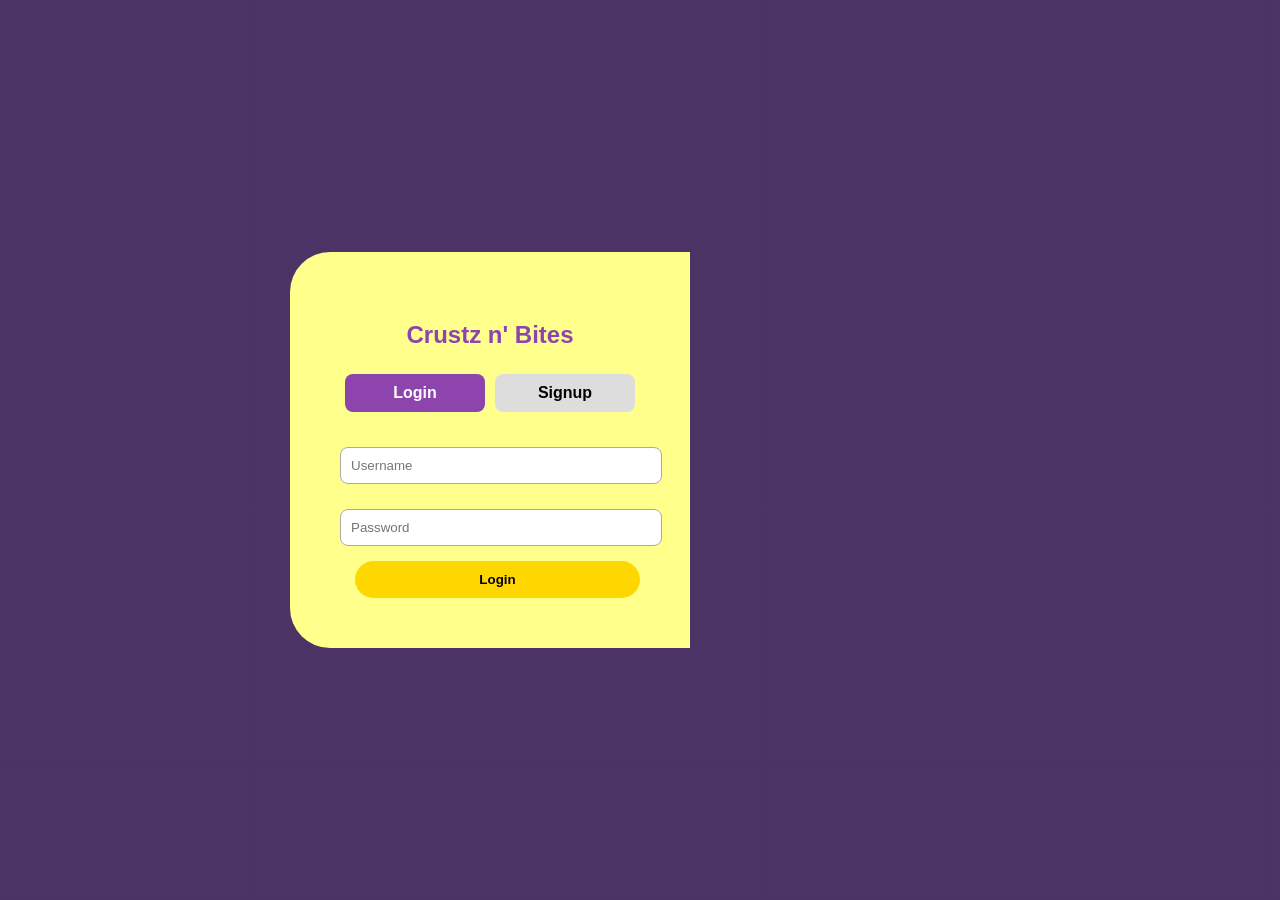
==== login-page.html @ 1758b1e5 "Changed files name and some minor changes in href" ====
﻿<!DOCTYPE html>
<html lang="en">
<head>
    <meta charset="UTF-8">
    <title>Crustz n' Bites - Login/Signup</title>

    <style>
        /* For making website responssive on mobile */
        @media (max-width: 768px) {
            .navbar {
                flex-direction: column;
            }
        }

        body {
            margin: 0px;
            font-family: Arial, sans-serif;
            display: flex;
            justify-content: center;
            align-items: center;
            height: 100vh;
            background-color: #9966CC;
            background-image: linear-gradient(rgba(0, 0, 0, 0.5), rgba(0, 0, 0, 0.5)), url("https://images.unsplash.com/photo-1682778418768-16081e4470a1?fm=jpg&q=60&w=3000");
            background-size: cover;
            background-position: center;
        }

        .main {
            width: 700px;
            display: flex;
            border-radius: 40px;
            overflow: hidden;
        }

        .left {
            width: 50%;
            padding: 50px;
            background-color: rgb(255, 255, 139);
        }

        .right {
            width: 50%;
            background: url("https://images.pexels.com/photos/2454533/pexels-photo-2454533.jpeg");
            background-size: cover;
            background-repeat: no-repeat;
        }

        h2 {
            text-align: center;
            color: #8e44ad;
        }

        .switch-btns {
            display: flex;
            justify-content: space-between;
            margin: 25px 0;
        }

            .switch-btns label {
                flex: 1;
                padding: 10px;
                margin: 0 5px;
                border: none;
                border-radius: 8px;
                font-weight: bold;
                cursor: pointer;
                transition: 0.3s;
                background: #ddd;
                text-align: center;
            }

        input {
            width: 100%;
            padding: 10px;
            margin-top: 10px;
            margin-bottom: 15px;
            border-radius: 8px;
            border: 1px solid #aaa;
        }

        button.submit-btn {
            background: gold;
            border: none;
            font-weight: bold;
            border-radius:20px;
            height: 37px;
            margin-left:15px;
        }
            button.submit-btn:hover {
                background-color: #FFA500;
            }


         /* ====== For Switching of login and signup forms Button ====== */


        input[type="radio"] {
            display: none;
        }

        #login-form,
        #signup-form {
            display: none;
            flex-direction: column;
        }

        #login:checked ~ .switch-btns ~ #login-form {
            display: flex;
        }

        #signup:checked ~ .switch-btns ~ #signup-form {
            display: flex;
        }

        #login:checked ~ .switch-btns label[for="login"],
        #signup:checked ~ .switch-btns label[for="signup"] {
            background: #8e44ad;
            color: white;
        }
    </style>
</head>

<body>

    <div class="main">
        <div class="left">
            <h2>Crustz n' Bites</h2>

            <!-- hidden radios -->
            <input type="radio" name="tab" id="login" checked>
            <input type="radio" name="tab" id="signup">

            <div class="switch-btns">
                <label for="login">Login</label>
                <label for="signup">Signup</label>
            </div>

            <!-- Login Form -->
            <form action="HomePage.html" id="login-form" >
                <input type="text" placeholder="Username" required>
                <input type="password" placeholder="Password" required>
                <button type="submit" class="submit-btn">Login</button>
            </form>

            <!-- Signup Form -->
            <form action="index.html" id="signup-form">
                <input type="text" placeholder="Username" required>
                <input type="email" placeholder="Email" required>
                <input type="password" placeholder="Password" required>
                <button type="submit" class="submit-btn">Signup</button>
            </form>
        </div>

        <div class="right"></div>
    </div>

</body>
</html>
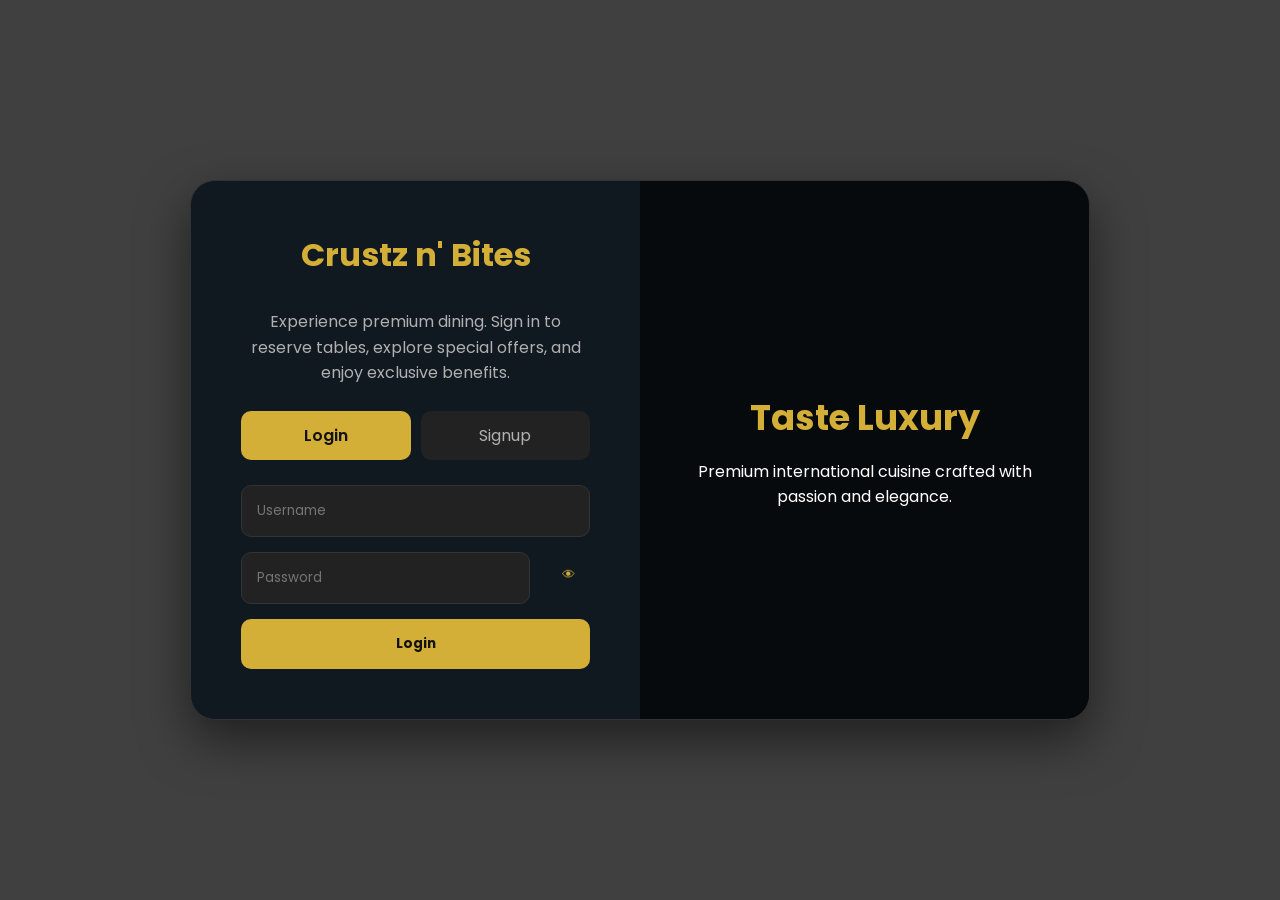
==== commit 2c413a67: "seperated the CSS JS files and modifiesd the design to premium dark look with addition of some more " ====
--- a/login-page.html
+++ b/login-page.html
@@ -2,157 +2,152 @@
 <html lang="en">
 <head>
     <meta charset="UTF-8">
-    <title>Crustz n' Bites - Login/Signup</title>
+    <meta name="viewport" content="width=device-width, initial-scale=1.0">
+    <title>Crustz n' Bites | Login</title>
 
-    <style>
-        /* For making website responssive on mobile */
-        @media (max-width: 768px) {
-            .navbar {
-                flex-direction: column;
-            }
-        }
+    <link rel="stylesheet" href="login-page.css">
 
-        body {
-            margin: 0px;
-            font-family: Arial, sans-serif;
-            display: flex;
-            justify-content: center;
-            align-items: center;
-            height: 100vh;
-            background-color: #9966CC;
-            background-image: linear-gradient(rgba(0, 0, 0, 0.5), rgba(0, 0, 0, 0.5)), url("https://images.unsplash.com/photo-1682778418768-16081e4470a1?fm=jpg&q=60&w=3000");
-            background-size: cover;
-            background-position: center;
-        }
-
-        .main {
-            width: 700px;
-            display: flex;
-            border-radius: 40px;
-            overflow: hidden;
-        }
-
-        .left {
-            width: 50%;
-            padding: 50px;
-            background-color: rgb(255, 255, 139);
-        }
-
-        .right {
-            width: 50%;
-            background: url("https://images.pexels.com/photos/2454533/pexels-photo-2454533.jpeg");
-            background-size: cover;
-            background-repeat: no-repeat;
-        }
-
-        h2 {
-            text-align: center;
-            color: #8e44ad;
-        }
-
-        .switch-btns {
-            display: flex;
-            justify-content: space-between;
-            margin: 25px 0;
-        }
-
-            .switch-btns label {
-                flex: 1;
-                padding: 10px;
-                margin: 0 5px;
-                border: none;
-                border-radius: 8px;
-                font-weight: bold;
-                cursor: pointer;
-                transition: 0.3s;
-                background: #ddd;
-                text-align: center;
-            }
-
-        input {
-            width: 100%;
-            padding: 10px;
-            margin-top: 10px;
-            margin-bottom: 15px;
-            border-radius: 8px;
-            border: 1px solid #aaa;
-        }
-
-        button.submit-btn {
-            background: gold;
-            border: none;
-            font-weight: bold;
-            border-radius:20px;
-            height: 37px;
-            margin-left:15px;
-        }
-            button.submit-btn:hover {
-                background-color: #FFA500;
-            }
-
-
-         /* ====== For Switching of login and signup forms Button ====== */
-
-
-        input[type="radio"] {
-            display: none;
-        }
-
-        #login-form,
-        #signup-form {
-            display: none;
-            flex-direction: column;
-        }
-
-        #login:checked ~ .switch-btns ~ #login-form {
-            display: flex;
-        }
-
-        #signup:checked ~ .switch-btns ~ #signup-form {
-            display: flex;
-        }
-
-        #login:checked ~ .switch-btns label[for="login"],
-        #signup:checked ~ .switch-btns label[for="signup"] {
-            background: #8e44ad;
-            color: white;
-        }
-    </style>
+    <link href="https://fonts.googleapis.com/css2?family=Poppins:wght@300;400;500;600;700&display=swap" rel="stylesheet">
 </head>
-
 <body>
 
-    <div class="main">
-        <div class="left">
-            <h2>Crustz n' Bites</h2>
+    <div class="authContainer">
 
-            <!-- hidden radios -->
-            <input type="radio" name="tab" id="login" checked>
-            <input type="radio" name="tab" id="signup">
+        <!-- ================= FORM SIDE ================= -->
 
-            <div class="switch-btns">
-                <label for="login">Login</label>
-                <label for="signup">Signup</label>
+        <div class="authFormSection">
+
+            <h1 class="restaurantLogo">
+                Crustz n' Bites
+            </h1>
+
+            <p class="authDescription">
+                Experience premium dining. Sign in to reserve tables,
+                explore special offers, and enjoy exclusive benefits.
+            </p>
+
+            <!-- Radio Buttons -->
+
+            <input type="radio" name="authTab" id="login" checked>
+            <input type="radio" name="authTab" id="signup">
+
+            <!-- Switch -->
+
+            <div class="formSwitch">
+
+                <label for="login">
+                    Login
+                </label>
+
+                <label for="signup">
+                    Signup
+                </label>
+
             </div>
 
-            <!-- Login Form -->
-            <form action="HomePage.html" id="login-form" >
-                <input type="text" placeholder="Username" required>
-                <input type="password" placeholder="Password" required>
-                <button type="submit" class="submit-btn">Login</button>
+            <!-- ================= LOGIN FORM ================= -->
+
+            <form id="loginForm">
+
+                <input
+                    class="formInput"
+                    type="text"
+                    placeholder="Username"
+                    required>
+
+                <div class="passwordContainer">
+
+                    <input
+                        class="formInput passwordInput"
+                        type="password"
+                        placeholder="Password"
+                        required>
+
+                    <button
+                        type="button"
+                        class="togglePassword">
+                        👁
+                    </button>
+
+                </div>
+
+                <button
+                    type="submit"
+                    class="submitButton">
+                    Login
+                </button>
+
             </form>
 
-            <!-- Signup Form -->
-            <form action="index.html" id="signup-form">
-                <input type="text" placeholder="Username" required>
-                <input type="email" placeholder="Email" required>
-                <input type="password" placeholder="Password" required>
-                <button type="submit" class="submit-btn">Signup</button>
+            <!-- ================= SIGNUP FORM ================= -->
+
+            <form id="signupForm">
+
+                <input
+                    class="formInput"
+                    type="text"
+                    placeholder="Username"
+                    required>
+
+                <input
+                    class="formInput"
+                    type="email"
+                    placeholder="Email Address"
+                    required>
+
+                <div class="passwordContainer">
+
+                    <input
+                        id="signupPassword"
+                        class="formInput passwordInput"
+                        type="password"
+                        placeholder="Password"
+                        required>
+
+                    <button
+                        type="button"
+                        class="togglePassword">
+                        👁
+                    </button>
+
+                </div>
+
+                <div id="passwordStrength">
+                    Password Strength
+                </div>
+
+                <button
+                    type="submit"
+                    class="submitButton">
+                    Create Account
+                </button>
+
             </form>
+
         </div>
 
-        <div class="right"></div>
+        <!-- ================= IMAGE SIDE ================= -->
+
+        <div class="authImageSection">
+
+            <div class="imageOverlay">
+
+                <h2>
+                    Taste Luxury
+                </h2>
+
+                <p>
+                    Premium international cuisine crafted
+                    with passion and elegance.
+                </p>
+
+            </div>
+
+        </div>
+
     </div>
 
+    <script src="login-page.js"></script>
+
 </body>
-</html>
+</html>
--- a/login-page.css
+++ b/login-page.css
@@ -0,0 +1,265 @@
+*{
+    margin:0;
+    padding:0;
+    box-sizing:border-box;
+    font-family:'Poppins',sans-serif;
+}
+
+body{
+    min-height:100vh;
+
+    display:flex;
+    justify-content:center;
+    align-items:center;
+
+    background:
+    linear-gradient(
+    rgba(0,0,0,0.75),
+    rgba(0,0,0,0.75)
+    ),
+    url("https://images.unsplash.com/photo-1517248135467-4c7edcad34c4");
+
+    background-size:cover;
+    background-position:center;
+}
+
+.authContainer{
+
+    width:900px;
+    max-width:90%;
+
+    display:flex;
+
+    overflow:hidden;
+
+    border-radius:25px;
+
+    background:#101820;
+
+    border:1px solid #333333;
+
+    box-shadow:
+    0 20px 50px rgba(0,0,0,0.5);
+}
+
+/* ================= LEFT SIDE ================= */
+
+.authFormSection{
+
+    width:50%;
+
+    padding:50px;
+}
+
+.restaurantLogo{
+
+    text-align:center;
+
+    color:#D4AF37;
+
+    margin-bottom:30px;
+
+    font-size:2rem;
+}
+
+/* ================= SWITCH BUTTONS ================= */
+
+.formSwitch{
+
+    display:flex;
+
+    gap:10px;
+
+    margin-bottom:25px;
+}
+
+.formSwitch label{
+
+    flex:1;
+
+    text-align:center;
+
+    padding:12px;
+
+    border-radius:10px;
+
+    cursor:pointer;
+
+    background:#222222;
+
+    color:#B0B0B0;
+
+    transition:0.3s;
+}
+
+input[type="radio"]{
+    display:none;
+}
+
+#login:checked ~ .formSwitch label[for="login"],
+#signup:checked ~ .formSwitch label[for="signup"]{
+
+    background:#D4AF37;
+
+    color:#121212;
+
+    font-weight:600;
+}
+
+/* ================= FORMS ================= */
+
+#loginForm,
+#signupForm{
+    display:none;
+    flex-direction:column;
+}
+
+#login:checked ~ .formSwitch ~ #loginForm{
+    display:flex;
+}
+
+#signup:checked ~ .formSwitch ~ #signupForm{
+    display:flex;
+}
+
+.formInput{
+
+    padding:15px;
+
+    margin-bottom:15px;
+
+    border-radius:10px;
+
+    border:1px solid #333333;
+
+    background:#222222;
+
+    color:white;
+}
+
+.formInput:focus{
+
+    outline:none;
+
+    border-color:#D4AF37;
+}
+
+/* ================= BUTTON ================= */
+
+.submitButton{
+
+    padding:15px;
+
+    border:none;
+
+    border-radius:10px;
+
+    background:#D4AF37;
+
+    color:#121212;
+
+    font-weight:700;
+
+    cursor:pointer;
+
+    transition:0.3s;
+}
+
+.submitButton:hover{
+
+    transform:translateY(-3px);
+
+    box-shadow:
+    0 5px 20px rgba(212,175,55,0.35);
+}
+
+/* ================= RIGHT IMAGE ================= */
+
+.authImageSection{
+
+    width:50%;
+
+    background:
+    linear-gradient(
+    rgba(0,0,0,0.25),
+    rgba(0,0,0,0.25)
+    ),
+    url("https://images.pexels.com/photos/2454533/pexels-photo-2454533.jpeg");
+
+    background-size:cover;
+    background-position:center;
+}
+
+.passwordContainer{
+    position:relative;
+}
+
+.togglePassword{
+    position:absolute;
+    right:15px;
+    top:35%;
+    transform:translateY(-50%);
+
+    background:none;
+    border:none;
+    cursor:pointer;
+
+    color:#D4AF37;
+}
+
+.authDescription{
+    color:#B0B0B0;
+    text-align:center;
+    margin-bottom:25px;
+    line-height:1.6;
+}
+
+.imageOverlay{
+    width:100%;
+    height:100%;
+
+    display:flex;
+    flex-direction:column;
+    justify-content:center;
+    align-items:center;
+
+    text-align:center;
+
+    color:white;
+
+    background:rgba(0,0,0,0.45);
+
+    padding:30px;
+}
+
+.imageOverlay h2{
+    color:#D4AF37;
+    font-size:2.2rem;
+    margin-bottom:15px;
+}
+
+#passwordStrength{
+    margin-bottom:15px;
+    font-size:0.9rem;
+}
+
+/* ================= MOBILE ================= */
+
+@media(max-width:768px){
+
+    .authContainer{
+
+        flex-direction:column;
+    }
+
+    .authFormSection{
+
+        width:100%;
+    }
+
+    .authImageSection{
+
+        height:250px;
+        width:100%;
+    }
+}
